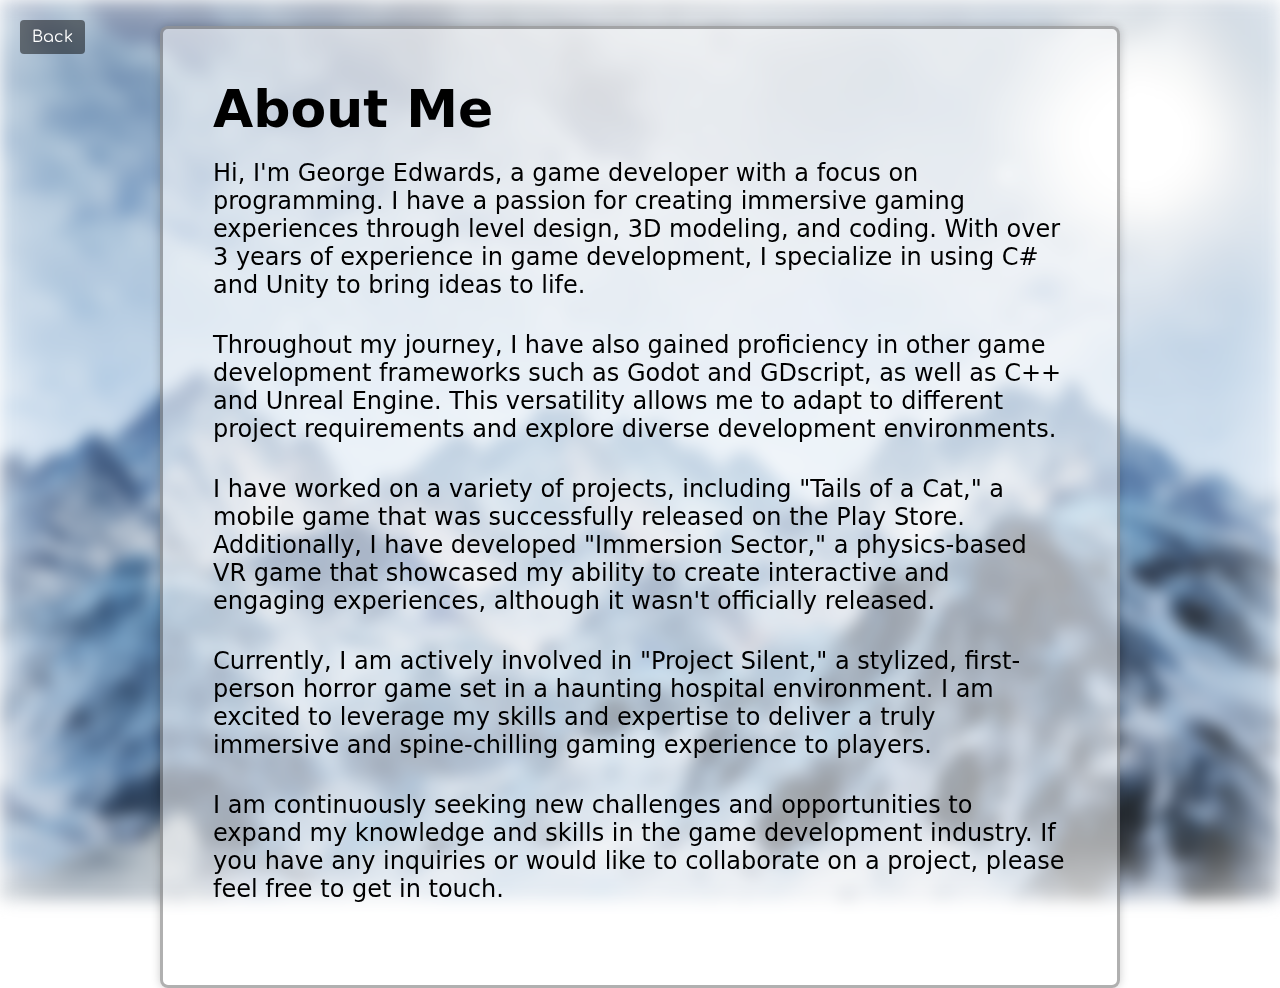
==== about_me.html @ 405fbf32 "Work on the portfolio" ====
<!DOCTYPE html>
<html lang="en">
<head>
    <meta charset="UTF-8">
    <meta name="viewport" content="width=device-width, initial-scale=1.0">
    <title>George Edwards Portfolio</title>
    <link rel="stylesheet" href="CSS_Files/style.css">
    <link rel="stylesheet" href="CSS_Files/snow.css">
    <link href="https://fonts.googleapis.com/css?family=Comfortaa:700" rel="stylesheet">
    <script src="JS_Files/page_transition.js" defer></script>

    <style>
        /* Add your custom styles here */

        /* Background styles */
        .bg-image {
            z-index: -1;
            background-image: url("Images_Files/Page_Background.png");
            filter: blur(8px);
            -webkit-filter: blur(8px);
            box-shadow: inset 0 0 100px #ffffff;
            height: 100%;
            background-repeat: no-repeat;
            background-attachment: fixed;
            background-position: center;
            background-size: cover;
            padding: 20px;
            position: fixed;
            bottom: 0;
            width: 100%;
        }

        /* Back button styles */
        .back-button {
            position: absolute;
            top: 20px;
            left: 20px;
            padding: 8px 12px;
            background-color: #0000007c;
            color: #fff;
            text-decoration: none;
            border-radius: 4px;
            font-family: 'Comfortaa', cursive;
            transition: background-color 0.3s ease;
        }

        .back-button:hover {
            background-color: #000000;
        }

        /* Content container styles */
        .content-container {
            position: relative;
            border: 3px solid #0000004f;
            padding: 50px;
            margin: 100px auto 0;
            margin-top: 2%;
            max-width: 75%;
            background-color: #ffffff8e;
            border-radius: 8px;
            box-shadow: 0 0 10px rgba(0, 0, 0, 0.2);
            z-index: 1;
        }

        /* Snowfall container styles */
        #snowfall {
            position: fixed;
            top: 0;
            left: 0;
            width: 100%;
            height: 100%;
            pointer-events: none;
        }

        /* Paragraph styles */
        .content-container p {
            padding-bottom: 32px;
            font-size: 24px;
        }
    </style>
</head>
<body>
    <a href="index.html" class="back-button">Back</a>
    <div class="bg-image"></div>
    <div class="content-container">
        <h1 style="padding-bottom: 20px; font-size: 52px;">About Me</h1>
        <p>
            Hi, I'm George Edwards, a game developer with a focus on programming. I have a passion for creating immersive gaming experiences through level design, 3D modeling, and coding. With over 3 years of experience in game development, I specialize in using C# and Unity to bring ideas to life.
        </p>
        <p>
            Throughout my journey, I have also gained proficiency in other game development frameworks such as Godot and GDscript, as well as C++ and Unreal Engine. This versatility allows me to adapt to different project requirements and explore diverse development environments.
        </p>
        <p>
            I have worked on a variety of projects, including "Tails of a Cat," a mobile game that was successfully released on the Play Store. Additionally, I have developed "Immersion Sector," a physics-based VR game that showcased my ability to create interactive and engaging experiences, although it wasn't officially released.
        </p>
        <p>
            Currently, I am actively involved in "Project Silent," a stylized, first-person horror game set in a haunting hospital environment. I am excited to leverage my skills and expertise to deliver a truly immersive and spine-chilling gaming experience to players.
        </p>
        <p>
            I am continuously seeking new challenges and opportunities to expand my knowledge and skills in the game development industry. If you have any inquiries or would like to collaborate on a project, please feel free to get in touch.
        </p>
    </div>
    <div id="snowfall"></div>
    <script src="JS_Files/snow.js"></script>
</body>
</html>
---- CSS_Files/style.css ----
* 
{
    margin: 0;
    padding: 0;
    box-sizing: border-box;
}

body
{
    font-family: system-ui, -apple-system, BlinkMacSystemFont, 'Segoe UI', Roboto, Oxygen, Ubuntu, Cantarell, 'Open Sans', 'Helvetica Neue', sans-serif
}

footer 
{
    color: #000000;
    padding: 20px;
    text-align: center;
    position: fixed; bottom: 0;
}

body, html 
{
    height: 100%;
}
---- CSS_Files/snow.css ----
#snowfall 
{
    position: fixed;
    top: -100%;
    left: 0;
    width: 100%;
    height: 100%;
    pointer-events: none;
    z-index: -1;
}

.snowflake 
{
    position: absolute;
    background: #fff;
    border-radius: 50%;
    pointer-events: none;
    animation: snowfall linear infinite;
}

@keyframes snowfall 
{
    0% 
    {
        transform: translateY(-10%);
        opacity: 1;
    }
    100% 
    {
        transform: translateY(100vh);
        opacity: 0;
    }
}
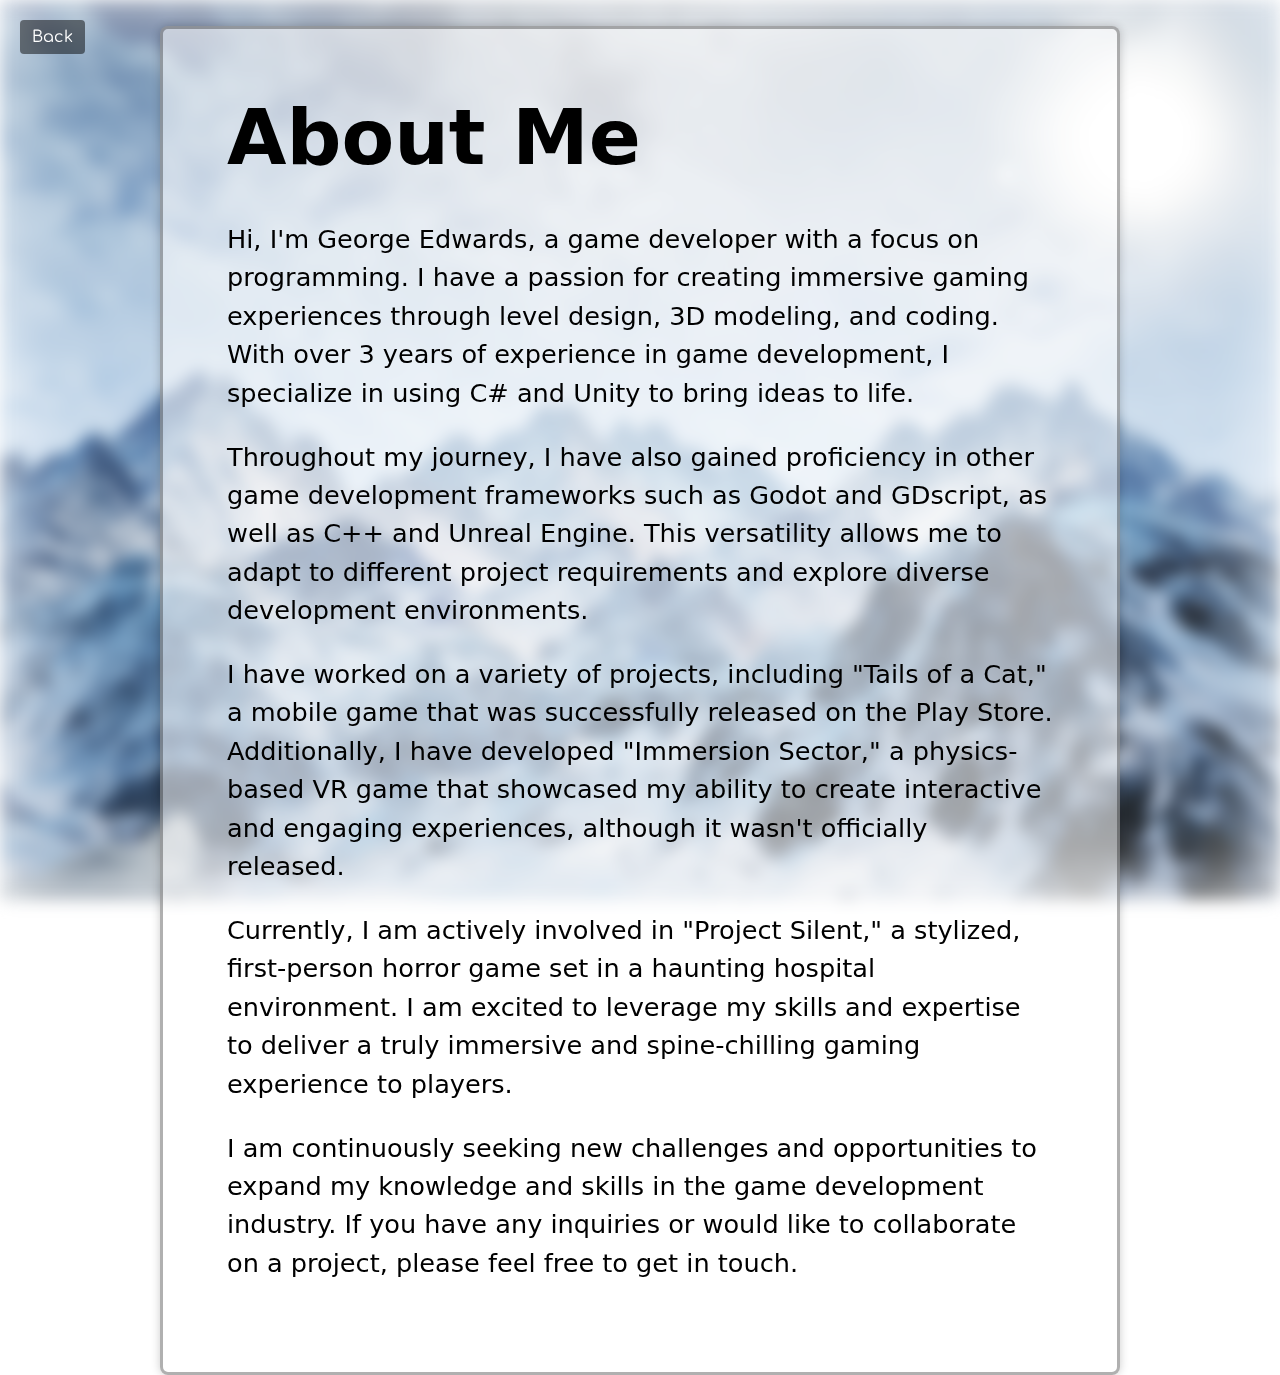
==== commit e432216d: "Adaptability improvements" ====
--- a/about_me.html
+++ b/about_me.html
@@ -19,7 +19,7 @@
             filter: blur(8px);
             -webkit-filter: blur(8px);
             box-shadow: inset 0 0 100px #ffffff;
-            height: 100%;
+            height: 100vh;
             background-repeat: no-repeat;
             background-attachment: fixed;
             background-position: center;
@@ -52,8 +52,8 @@
         .content-container {
             position: relative;
             border: 3px solid #0000004f;
-            padding: 50px;
-            margin: 100px auto 0;
+            padding: 5vw;
+            margin: 10vw auto 0;
             margin-top: 2%;
             max-width: 75%;
             background-color: #ffffff8e;
@@ -74,8 +74,21 @@
 
         /* Paragraph styles */
         .content-container p {
-            padding-bottom: 32px;
-            font-size: 24px;
+            padding-bottom: 2vw;
+            font-size: 2vw;
+            line-height: 1.5;
+        }
+
+        /* Media queries for responsive design */
+        @media (max-width: 768px) {
+            .content-container {
+                padding: 8vw;
+                margin: 10vw auto 0;
+            }
+
+            .content-container p {
+                font-size: 3.5vw;
+            }
         }
     </style>
 </head>
@@ -83,7 +96,7 @@
     <a href="index.html" class="back-button">Back</a>
     <div class="bg-image"></div>
     <div class="content-container">
-        <h1 style="padding-bottom: 20px; font-size: 52px;">About Me</h1>
+        <h1 style="padding-bottom: 3vw; font-size: 6vw;">About Me</h1>
         <p>
             Hi, I'm George Edwards, a game developer with a focus on programming. I have a passion for creating immersive gaming experiences through level design, 3D modeling, and coding. With over 3 years of experience in game development, I specialize in using C# and Unity to bring ideas to life.
         </p>
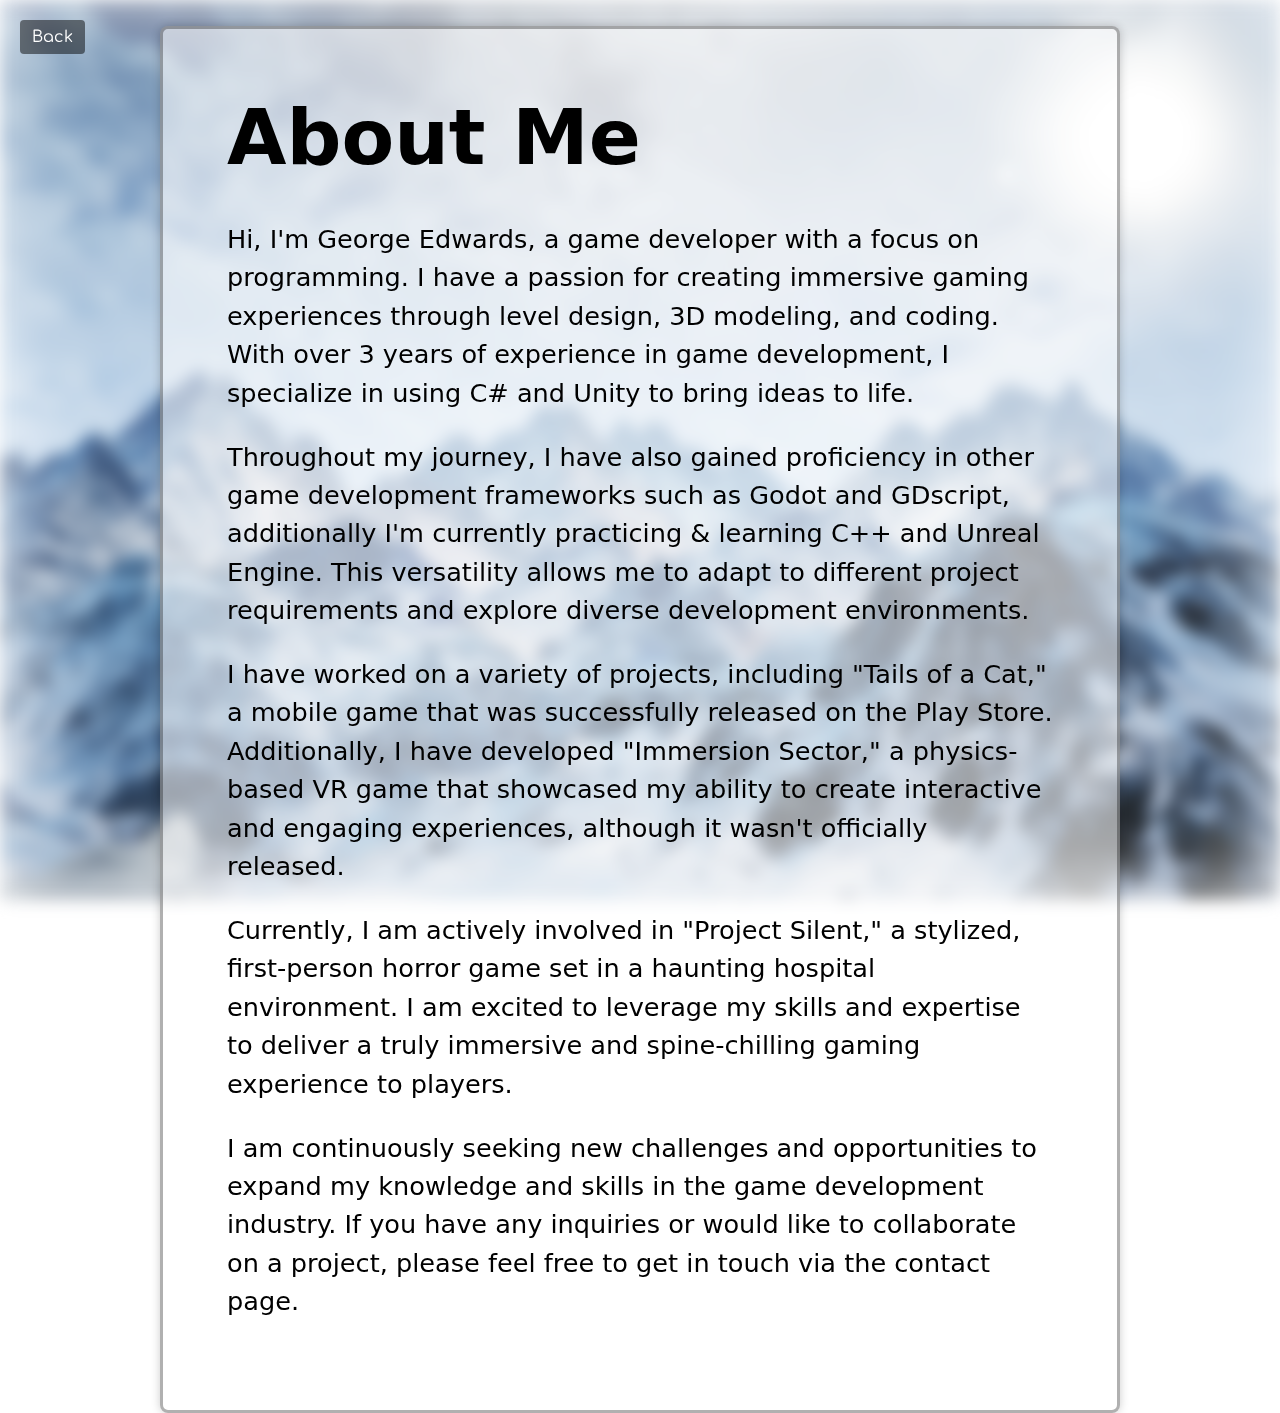
==== commit 089dddb0: "Updated About Me & fixed back button issue" ====
--- a/about_me.html
+++ b/about_me.html
@@ -93,7 +93,7 @@
     </style>
 </head>
 <body>
-    <a href="index.html" class="back-button">Back</a>
+    <a href="https://georgewbe.github.io/GeorgeWBE" class="back-button">Back</a>
     <div class="bg-image"></div>
     <div class="content-container">
         <h1 style="padding-bottom: 3vw; font-size: 6vw;">About Me</h1>
@@ -101,7 +101,7 @@
             Hi, I'm George Edwards, a game developer with a focus on programming. I have a passion for creating immersive gaming experiences through level design, 3D modeling, and coding. With over 3 years of experience in game development, I specialize in using C# and Unity to bring ideas to life.
         </p>
         <p>
-            Throughout my journey, I have also gained proficiency in other game development frameworks such as Godot and GDscript, as well as C++ and Unreal Engine. This versatility allows me to adapt to different project requirements and explore diverse development environments.
+            Throughout my journey, I have also gained proficiency in other game development frameworks such as Godot and GDscript, additionally I'm currently practicing & learning C++ and Unreal Engine. This versatility allows me to adapt to different project requirements and explore diverse development environments.
         </p>
         <p>
             I have worked on a variety of projects, including "Tails of a Cat," a mobile game that was successfully released on the Play Store. Additionally, I have developed "Immersion Sector," a physics-based VR game that showcased my ability to create interactive and engaging experiences, although it wasn't officially released.
@@ -110,7 +110,7 @@
             Currently, I am actively involved in "Project Silent," a stylized, first-person horror game set in a haunting hospital environment. I am excited to leverage my skills and expertise to deliver a truly immersive and spine-chilling gaming experience to players.
         </p>
         <p>
-            I am continuously seeking new challenges and opportunities to expand my knowledge and skills in the game development industry. If you have any inquiries or would like to collaborate on a project, please feel free to get in touch.
+            I am continuously seeking new challenges and opportunities to expand my knowledge and skills in the game development industry. If you have any inquiries or would like to collaborate on a project, please feel free to get in touch via the contact page.
         </p>
     </div>
     <div id="snowfall"></div>
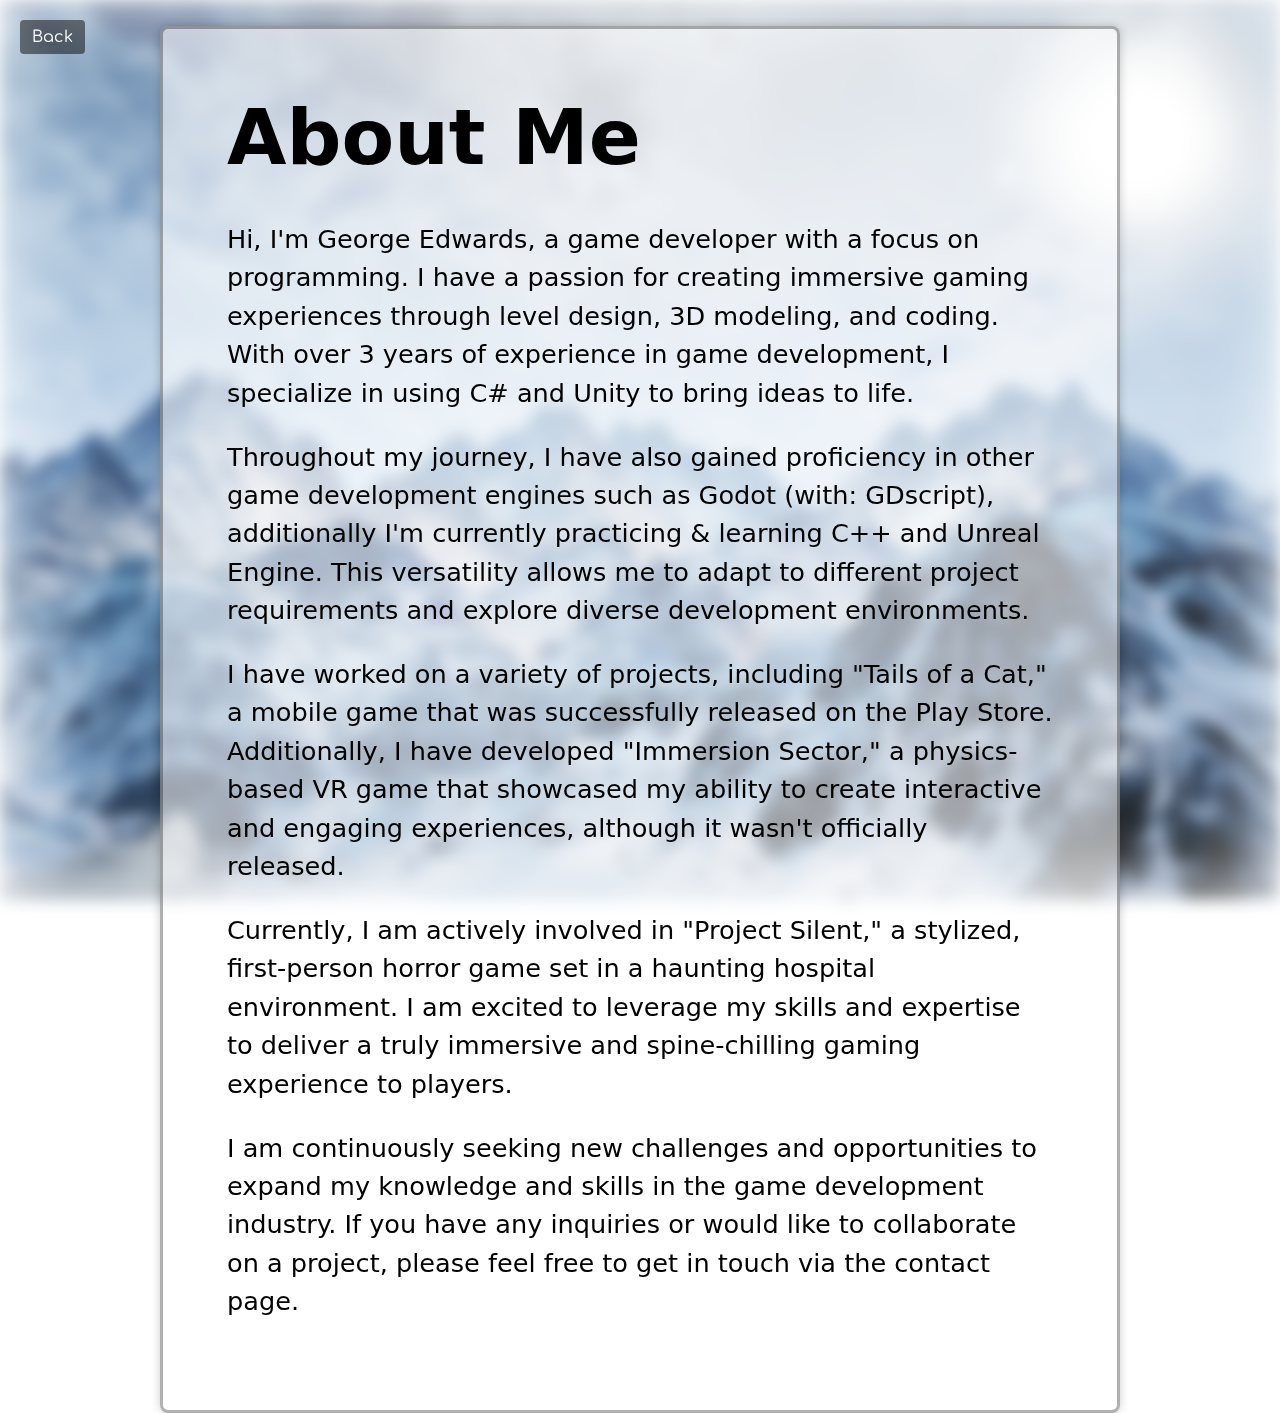
==== commit 3161f066: "Fixed wording issue in about me" ====
--- a/about_me.html
+++ b/about_me.html
@@ -101,7 +101,7 @@
             Hi, I'm George Edwards, a game developer with a focus on programming. I have a passion for creating immersive gaming experiences through level design, 3D modeling, and coding. With over 3 years of experience in game development, I specialize in using C# and Unity to bring ideas to life.
         </p>
         <p>
-            Throughout my journey, I have also gained proficiency in other game development frameworks such as Godot and GDscript, additionally I'm currently practicing & learning C++ and Unreal Engine. This versatility allows me to adapt to different project requirements and explore diverse development environments.
+            Throughout my journey, I have also gained proficiency in other game development engines such as Godot (with: GDscript), additionally I'm currently practicing & learning C++ and Unreal Engine. This versatility allows me to adapt to different project requirements and explore diverse development environments. 
         </p>
         <p>
             I have worked on a variety of projects, including "Tails of a Cat," a mobile game that was successfully released on the Play Store. Additionally, I have developed "Immersion Sector," a physics-based VR game that showcased my ability to create interactive and engaging experiences, although it wasn't officially released.
